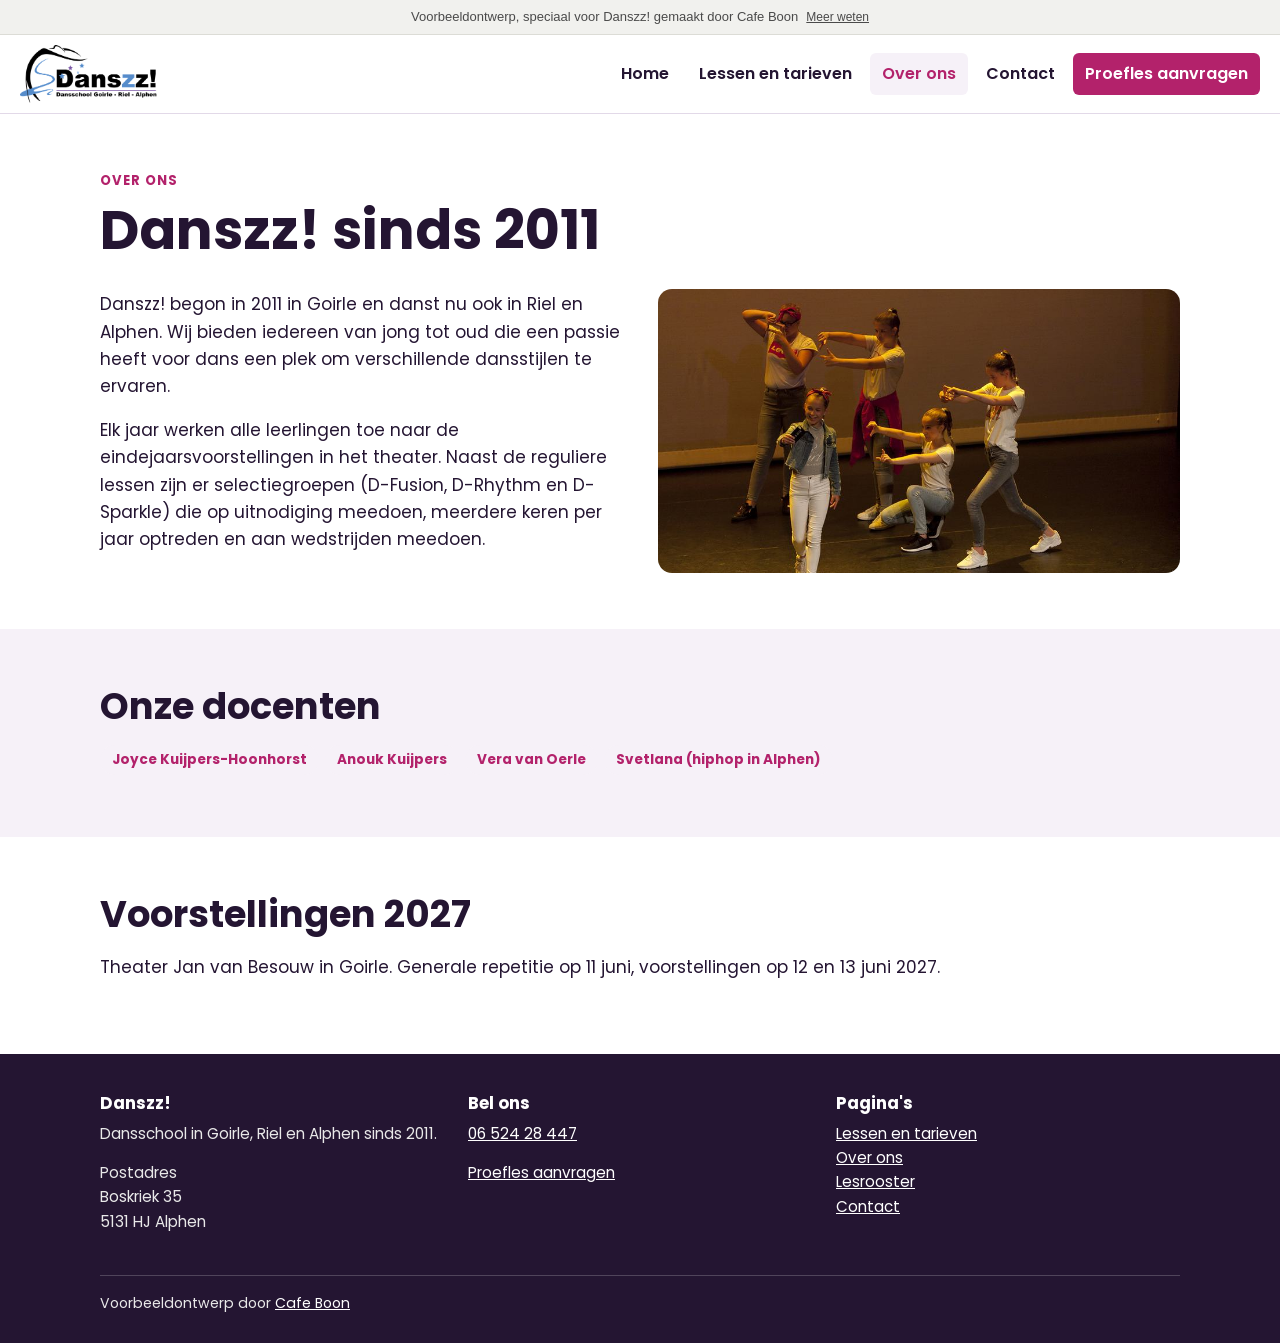
==== over.html @ 9ca1ffc0 "Voorbeeldwebsite Danszz!" ====
<!doctype html>
<html lang="nl">
<head>
<meta charset="utf-8">
<meta name="viewport" content="width=device-width, initial-scale=1">
<title>Over Danszz! | Dansschool sinds 2011</title>
<meta name="description" content="Danszz! danst sinds 2011 in Goirle, Riel en Alphen. Docenten, selectiegroepen en de eindejaarsvoorstellingen.">
<meta name="robots" content="noindex">
<link rel="icon" href="images/favicon.png">
<meta property="og:title" content="Over Danszz! | Dansschool sinds 2011">
<meta property="og:description" content="Danszz! danst sinds 2011 in Goirle, Riel en Alphen. Docenten, selectiegroepen en de eindejaarsvoorstellingen.">
<meta property="og:image" content="https://danszz.cafeboon.com/images/og.jpg">
<meta property="og:type" content="website">
<link rel="preconnect" href="https://fonts.googleapis.com">
<link rel="preconnect" href="https://fonts.gstatic.com" crossorigin>
<link href="https://fonts.googleapis.com/css2?family=Poppins:wght@400;500;600;700&display=swap" rel="stylesheet">
<link rel="stylesheet" href="style.css">
</head>
<body>
<div class="vb-banner" role="note"><span>Voorbeeldontwerp, speciaal voor Danszz! gemaakt door Cafe Boon</span><a href="https://cafeboon.com">Meer weten</a></div>
<header class="top">
<a class="brand" href="index.html"><img src="images/logo.png" alt="Danszz!" height="58"></a>
<nav><a href="index.html">Home</a><a href="aanbod.html">Lessen en tarieven</a><a aria-current="page" href="over.html">Over ons</a><a href="contact.html">Contact</a><a class="cta" href="contact.html#formulier">Proefles aanvragen</a></nav>
</header>
<main>
<section><div class="wrap"><p class="kicker">Over ons</p><h1>Danszz! sinds 2011</h1>
<div class="split"><div><p>Danszz! begon in 2011 in Goirle en danst nu ook in Riel en Alphen. Wij bieden iedereen van jong tot oud die een passie heeft voor dans een plek om verschillende dansstijlen te ervaren.</p>
<p>Elk jaar werken alle leerlingen toe naar de eindejaarsvoorstellingen in het theater. Naast de reguliere lessen zijn er selectiegroepen (D-Fusion, D-Rhythm en D-Sparkle) die op uitnodiging meedoen, meerdere keren per jaar optreden en aan wedstrijden meedoen.</p></div><img src="images/podium.jpg" alt="Leerlingen van Danszz op het podium"></div></div></section>
<section class="alt"><div class="wrap"><h2>Onze docenten</h2><span class="pill">Joyce Kuijpers-Hoonhorst</span><span class="pill">Anouk Kuijpers</span><span class="pill">Vera van Oerle</span><span class="pill">Svetlana (hiphop in Alphen)</span></div></section>
<section><div class="wrap"><h2>Voorstellingen 2027</h2><p>Theater Jan van Besouw in Goirle. Generale repetitie op 11 juni, voorstellingen op 12 en 13 juni 2027.</p></div></section>
</main>
<footer>
<div class="wrap">
<div class="cols"><div><h3>Danszz!</h3><p>Dansschool in Goirle, Riel en Alphen sinds 2011.</p><p>Postadres<br>Boskriek 35<br>5131 HJ Alphen</p></div>
<div><h3>Bel ons</h3><p><a href="tel:+31652428447">06 524 28 447</a></p><p><a href="contact.html#formulier">Proefles aanvragen</a></p></div>
<div><h3>Pagina's</h3><p><a href="aanbod.html">Lessen en tarieven</a><br><a href="over.html">Over ons</a><br><a href="binnenkort.html">Lesrooster</a><br><a href="contact.html">Contact</a></p></div></div>
<div class="credit">Voorbeeldontwerp door <a href="https://cafeboon.com">Cafe Boon</a></div>
</div>
</footer>
<script>
document.querySelectorAll('form.vf').forEach(function(f){f.addEventListener('submit',function(e){e.preventDefault();var o=f.querySelector('.vf-ok');if(o){o.classList.add('show');o.scrollIntoView({block:'center'});}f.reset();});});
</script>
</body>
</html>
---- style.css ----
:root{--c1:#b3226b;--c2:#241532;--ink:#241532;--mut:#675a72;--bg:#fff;--soft:#f6f1f8;--line:#e2d9e8;--onc1:#fff;--onc2:#fff;--hf:'Poppins',Arial,sans-serif;--bf:'Poppins',Arial,sans-serif}
*{box-sizing:border-box}
html{scroll-behavior:smooth}
body{margin:0;font-family:var(--bf);color:var(--ink);background:var(--bg);line-height:1.6;font-size:17px;-webkit-text-size-adjust:100%}
img{max-width:100%;height:auto;display:block}
a{color:var(--c1)}
h1,h2,h3{font-family:var(--hf);line-height:1.15;margin:0 0 .5em;font-weight:700;}
h1{font-size:clamp(2rem,5.5vw,3.4rem)}
h2{font-size:clamp(1.6rem,3.6vw,2.3rem)}
h3{font-size:1.25rem}
p{margin:0 0 1em}
.vb-banner{background:#f1f1ee;color:#4a4a4a;font:13px/1.4 Arial,Helvetica,sans-serif;padding:8px 16px;text-align:center;border-bottom:1px solid #dcdcd6}
.vb-banner a{color:#4a4a4a;margin-left:8px;text-decoration:underline;font-size:12px}
header.top{position:sticky;top:0;z-index:50;background:var(--bg);border-bottom:1px solid var(--line);display:flex;flex-wrap:wrap;align-items:center;justify-content:space-between;gap:8px 20px;padding:10px 20px}
.brand{display:flex;align-items:center;gap:10px;text-decoration:none;color:var(--ink);font-family:var(--hf);font-weight:700}
.brand img{height:58px;width:auto}
nav{display:flex;flex-wrap:wrap;gap:4px 6px}
nav a{padding:8px 12px;text-decoration:none;color:var(--ink);font-weight:600;border-radius:6px;font-size:16px}
nav a:hover,nav a[aria-current]{background:var(--soft);color:var(--c1)}
nav a.cta{background:var(--c1);color:var(--onc1)}
.wrap{max-width:1120px;margin:0 auto;padding:0 20px}
section{padding:56px 0}
section.alt{background:var(--soft)}
.btn{display:inline-block;background:var(--c1);color:var(--onc1);padding:13px 24px;border-radius:14px;text-decoration:none;font-weight:700;border:2px solid var(--c1);cursor:pointer;font-size:17px;font-family:var(--bf)}
.btn.alt{background:transparent;color:var(--c1)}
.btn.light{background:#fff;color:var(--c1);border-color:#fff}
.btns{display:flex;flex-wrap:wrap;gap:12px;margin-top:22px}
.hero{position:relative;color:var(--onc2);background:var(--c2)}
.hero.img{background-size:cover;background-position:center}
.hero .shade{background:linear-gradient(90deg,rgba(36,21,50,.88),rgba(36,21,50,.45));padding:84px 0}
.hero p.lead{font-size:1.2rem;max-width:640px}
.hero h1,.hero p{color:var(--onc2)}
.split{display:grid;grid-template-columns:1fr 1fr;gap:36px;align-items:center}
.split img{border-radius:14px;width:100%}
.grid{display:grid;grid-template-columns:repeat(auto-fit,minmax(250px,1fr));gap:20px}
.card{background:#fff;border:1px solid var(--line);border-radius:14px;padding:22px}
.card h3{color:var(--c1)}
.card p:last-child{margin-bottom:0}
.card img{border-radius:14px;margin-bottom:14px;width:100%;aspect-ratio:4/3;object-fit:cover}
.kicker{text-transform:uppercase;letter-spacing:.08em;font-size:.82rem;font-weight:700;color:var(--c1);margin-bottom:8px}
.steps{counter-reset:s;list-style:none;padding:0;margin:0;display:grid;grid-template-columns:repeat(auto-fit,minmax(220px,1fr));gap:18px}
.steps li{counter-increment:s;background:#fff;border:1px solid var(--line);border-radius:14px;padding:18px 18px 18px 64px;position:relative}
.steps li:before{content:counter(s);position:absolute;left:16px;top:16px;width:34px;height:34px;border-radius:50%;background:var(--c1);color:var(--onc1);display:flex;align-items:center;justify-content:center;font-weight:800}
.ticks{list-style:none;padding:0;margin:0 0 1em}
.ticks li{padding-left:28px;position:relative;margin-bottom:8px}
.ticks li:before{content:"\2713";position:absolute;left:0;color:var(--c1);font-weight:800}
table.t{width:100%;border-collapse:collapse;background:#fff;border:1px solid var(--line);border-radius:8px;overflow:hidden}
table.t th,table.t td{text-align:left;padding:11px 14px;border-bottom:1px solid var(--line)}
table.t th{background:var(--soft)}
.pgmeta{color:var(--mut)}
form.vf{display:grid;gap:14px;background:#fff;border:1px solid var(--line);border-radius:14px;padding:24px}
form.vf label{font-weight:700;display:grid;gap:6px;font-size:.95rem}
form.vf input,form.vf textarea,form.vf select{font:inherit;padding:11px 12px;border:1px solid #b9b9b9;border-radius:8px;width:100%;background:#fff}
form.vf textarea{min-height:130px}
.vf-ok{background:#e9f6ec;border:1px solid #8cc79a;color:#1d4a2a;padding:14px 16px;border-radius:8px;display:none}
.vf-ok.show{display:block}
.band{background:var(--c1);color:var(--onc1);padding:40px 0;text-align:center}
.band h2,.band p{color:var(--onc1)}
footer{background:#241532;color:#e9e9e9;padding:40px 0 28px;font-size:.95rem}
footer a{color:#fff}
footer .cols{display:grid;grid-template-columns:repeat(auto-fit,minmax(220px,1fr));gap:24px}
footer h3{color:#fff;font-size:1.05rem}
.credit{border-top:1px solid rgba(255,255,255,.2);margin-top:26px;padding-top:16px;font-size:.88rem}
.pill{display:inline-block;background:var(--soft);color:var(--c1);border-radius:999px;padding:4px 12px;font-size:.85rem;font-weight:700;margin:0 6px 6px 0}
@media(max-width:760px){
body{font-size:16px}
.split{grid-template-columns:1fr !important}
section{padding:40px 0}
.hero .shade{padding:48px 0}
header.top{padding:8px 12px}
nav a{padding:7px 10px;font-size:15px}
.btn{width:100%;text-align:center}
}
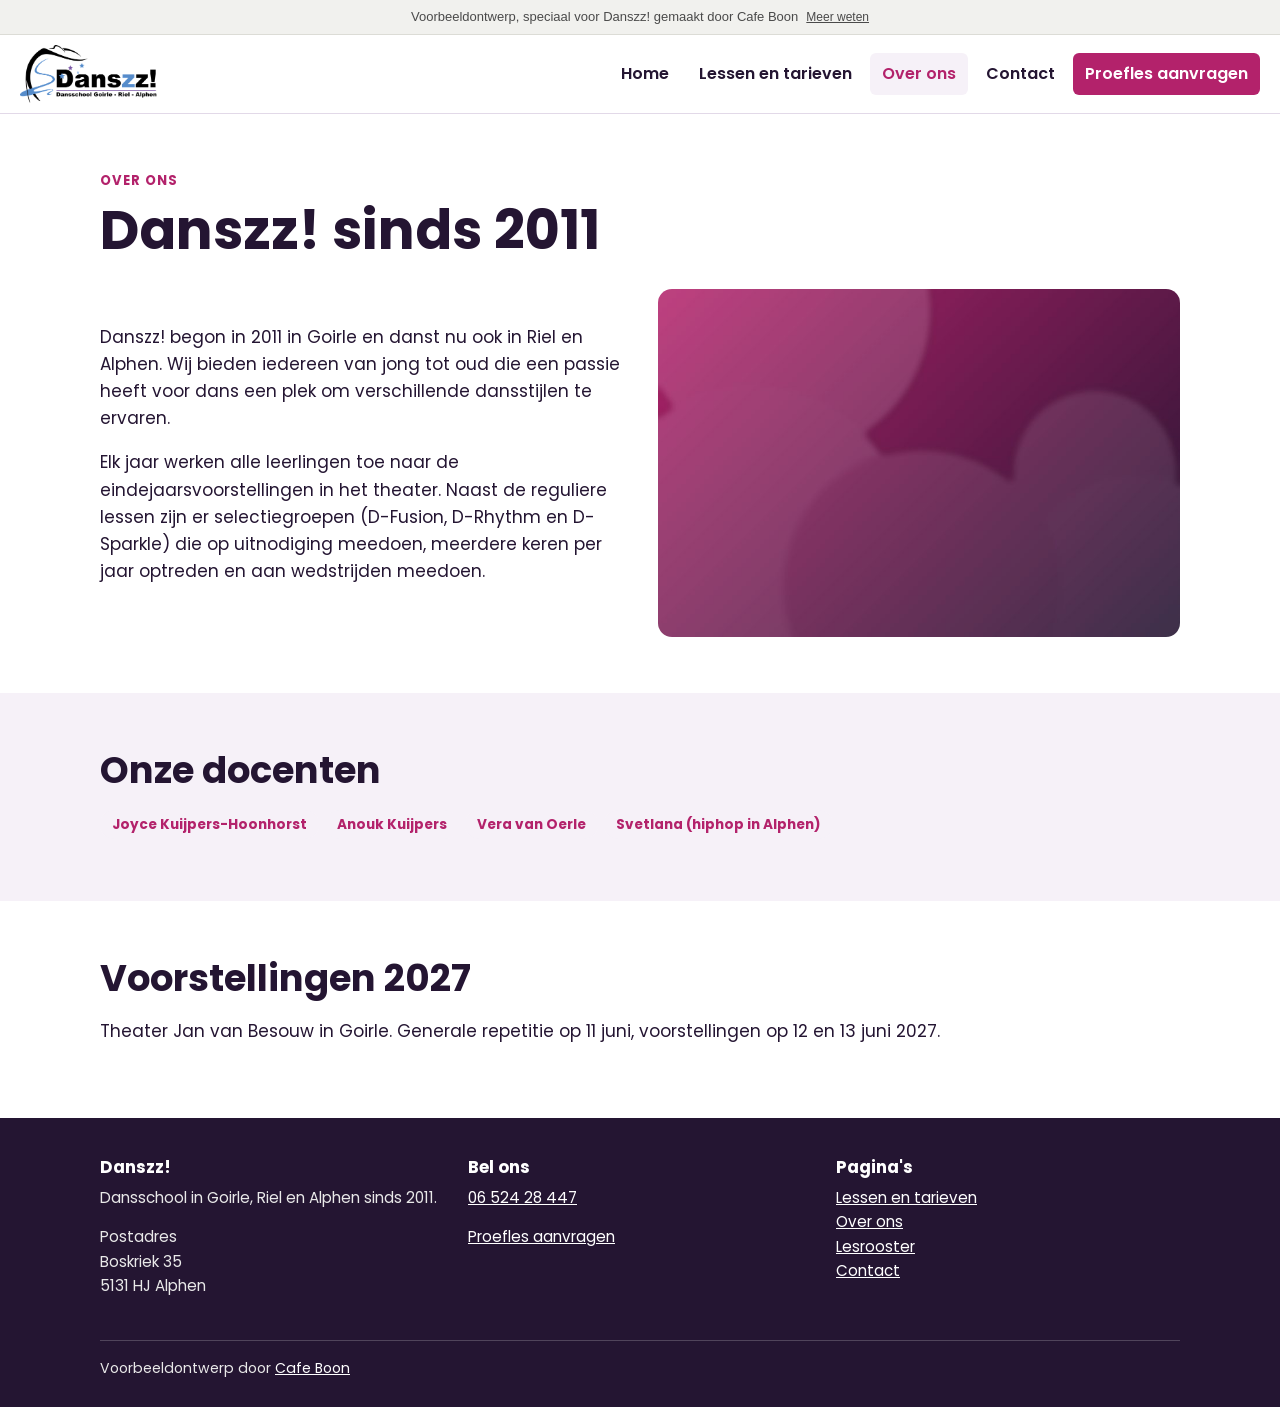
==== commit e21b237f: "Foto's met personen vervangen door neutrale afbeeldingen" ====
--- a/over.html
+++ b/over.html
@@ -25,7 +25,7 @@
 <main>
 <section><div class="wrap"><p class="kicker">Over ons</p><h1>Danszz! sinds 2011</h1>
 <div class="split"><div><p>Danszz! begon in 2011 in Goirle en danst nu ook in Riel en Alphen. Wij bieden iedereen van jong tot oud die een passie heeft voor dans een plek om verschillende dansstijlen te ervaren.</p>
-<p>Elk jaar werken alle leerlingen toe naar de eindejaarsvoorstellingen in het theater. Naast de reguliere lessen zijn er selectiegroepen (D-Fusion, D-Rhythm en D-Sparkle) die op uitnodiging meedoen, meerdere keren per jaar optreden en aan wedstrijden meedoen.</p></div><img src="images/podium.jpg" alt="Leerlingen van Danszz op het podium"></div></div></section>
+<p>Elk jaar werken alle leerlingen toe naar de eindejaarsvoorstellingen in het theater. Naast de reguliere lessen zijn er selectiegroepen (D-Fusion, D-Rhythm en D-Sparkle) die op uitnodiging meedoen, meerdere keren per jaar optreden en aan wedstrijden meedoen.</p></div><img src="images/podium.jpg" alt=""></div></div></section>
 <section class="alt"><div class="wrap"><h2>Onze docenten</h2><span class="pill">Joyce Kuijpers-Hoonhorst</span><span class="pill">Anouk Kuijpers</span><span class="pill">Vera van Oerle</span><span class="pill">Svetlana (hiphop in Alphen)</span></div></section>
 <section><div class="wrap"><h2>Voorstellingen 2027</h2><p>Theater Jan van Besouw in Goirle. Generale repetitie op 11 juni, voorstellingen op 12 en 13 juni 2027.</p></div></section>
 </main>
